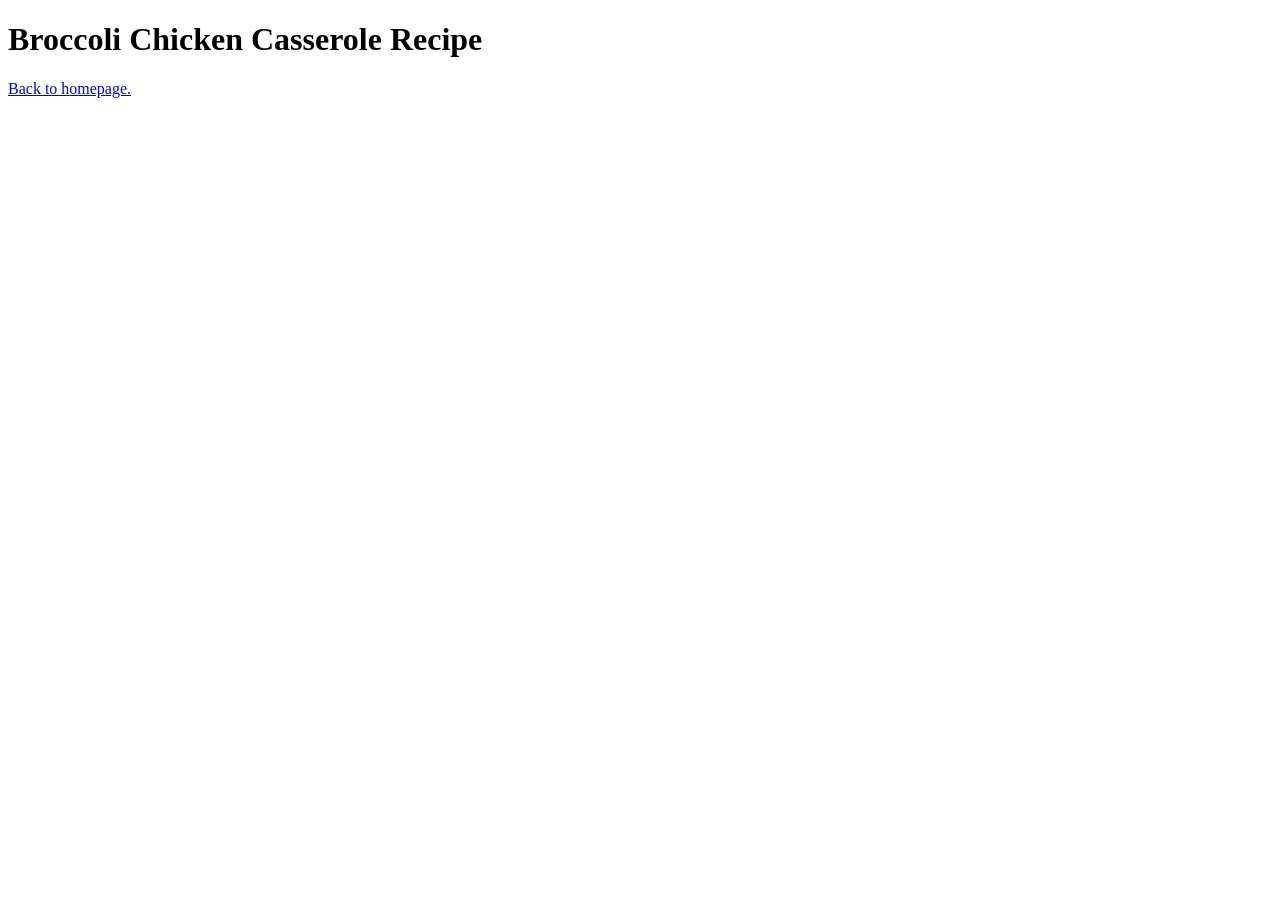
==== recipes/brocc-chick-cass.html @ ab745479 "Add recipe pages" ====
<!DOCTYPE html>
<html lang="en">
<head>
    <meta charset="UTF-8">
    <meta name="viewport" content="width=device-width, initial-scale=1.0">
    <title>Broccoli Chicken Casserole</title>
</head>
<body>
    <h1>Broccoli Chicken Casserole Recipe</h1>
    <p><a href="../index.html">Back to homepage.</a></p>
</body>
</html>
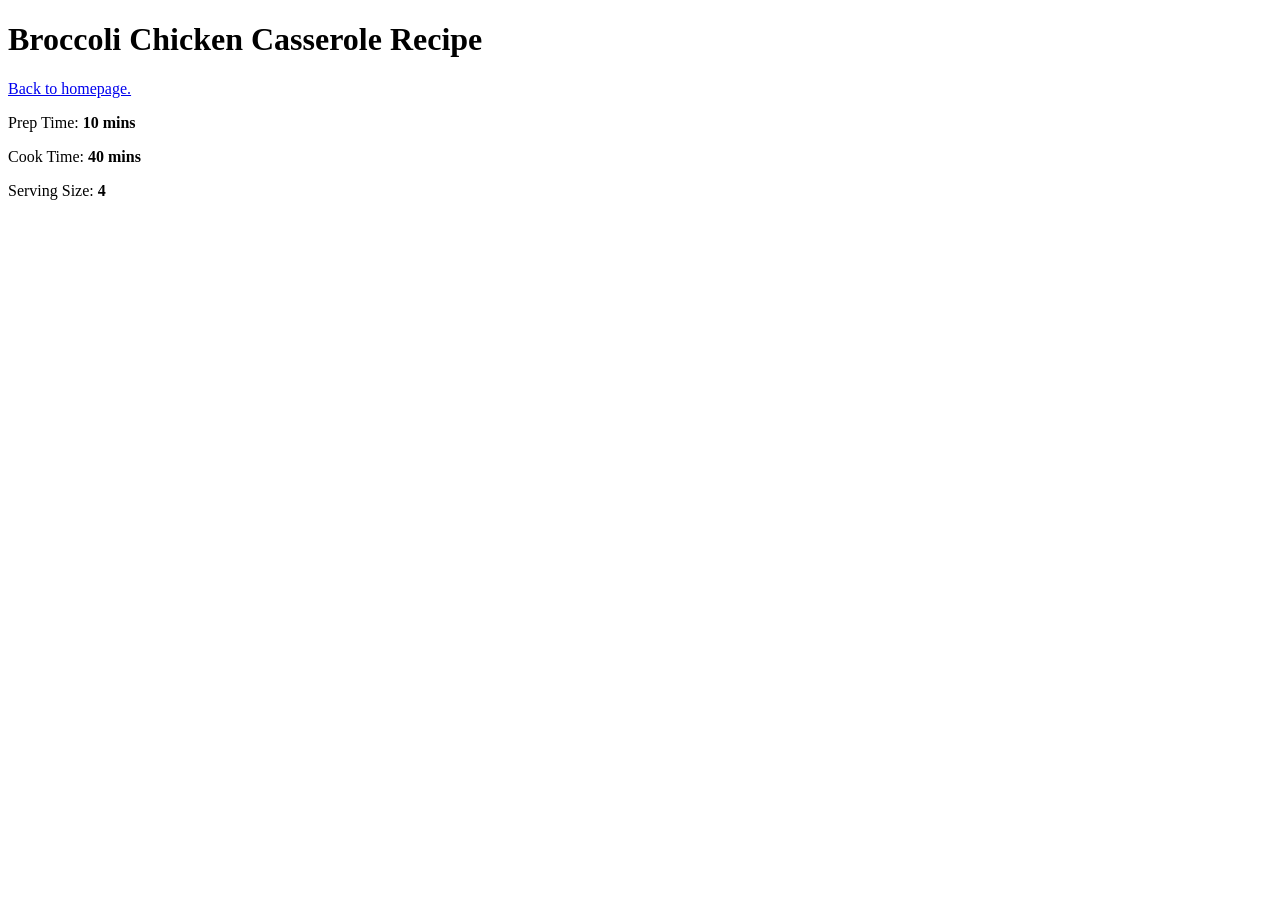
==== commit a0c982a2: "Add images for recipes" ====
--- a/recipes/brocc-chick-cass.html
+++ b/recipes/brocc-chick-cass.html
@@ -8,5 +8,8 @@
 <body>
     <h1>Broccoli Chicken Casserole Recipe</h1>
     <p><a href="../index.html">Back to homepage.</a></p>
+    <p>Prep Time: <strong>10 mins</strong></p>
+    <p>Cook Time: <strong>40 mins</strong></p>
+    <p>Serving Size: <strong>4</strong></p>
 </body>
 </html>
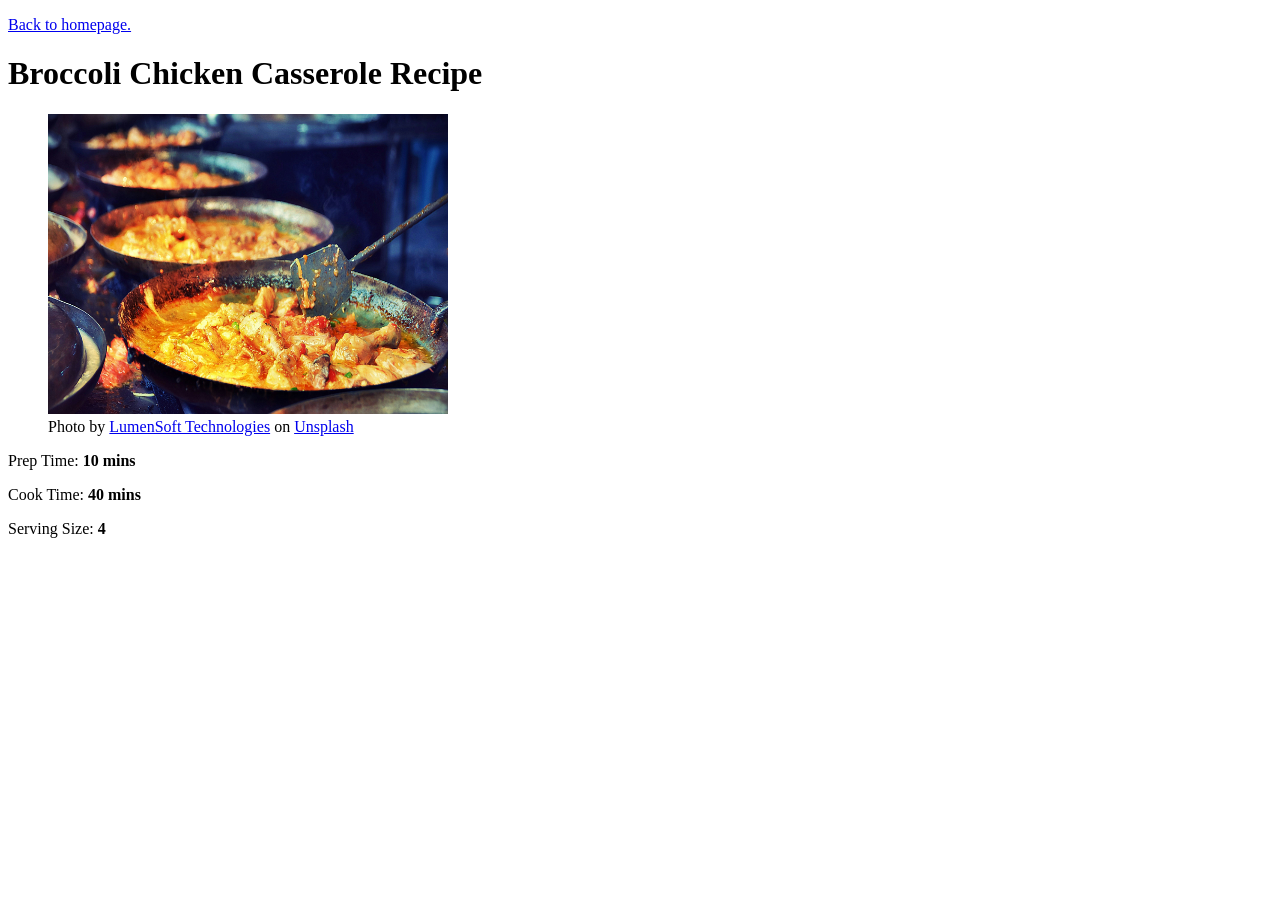
==== commit b5c942db: "Add images to recipe pages" ====
--- a/recipes/brocc-chick-cass.html
+++ b/recipes/brocc-chick-cass.html
@@ -6,8 +6,13 @@
     <title>Broccoli Chicken Casserole</title>
 </head>
 <body>
+    <p><a href="../index.html">Back to homepage.</a></p>
     <h1>Broccoli Chicken Casserole Recipe</h1>
-    <p><a href="../index.html">Back to homepage.</a></p>
+    <figure>
+        <img src="../images/brocc-chick-cass.jpg" alt="Broccoli Chicken Casserole" width="400" height="300">
+        <figcaption>Photo by <a href="https://unsplash.com/@candelarms?utm_source=unsplash&utm_medium=referral&utm_content=creditCopyText" target="_blank">LumenSoft Technologies</a> on <a href="https://unsplash.com/photos/cooking-pot-with-food-Qhxap8Qo_xo?utm_source=unsplash&utm_medium=referral&utm_content=creditCopyText" target="_blank">Unsplash</a>
+      </figcaption>
+    </figure>
     <p>Prep Time: <strong>10 mins</strong></p>
     <p>Cook Time: <strong>40 mins</strong></p>
     <p>Serving Size: <strong>4</strong></p>
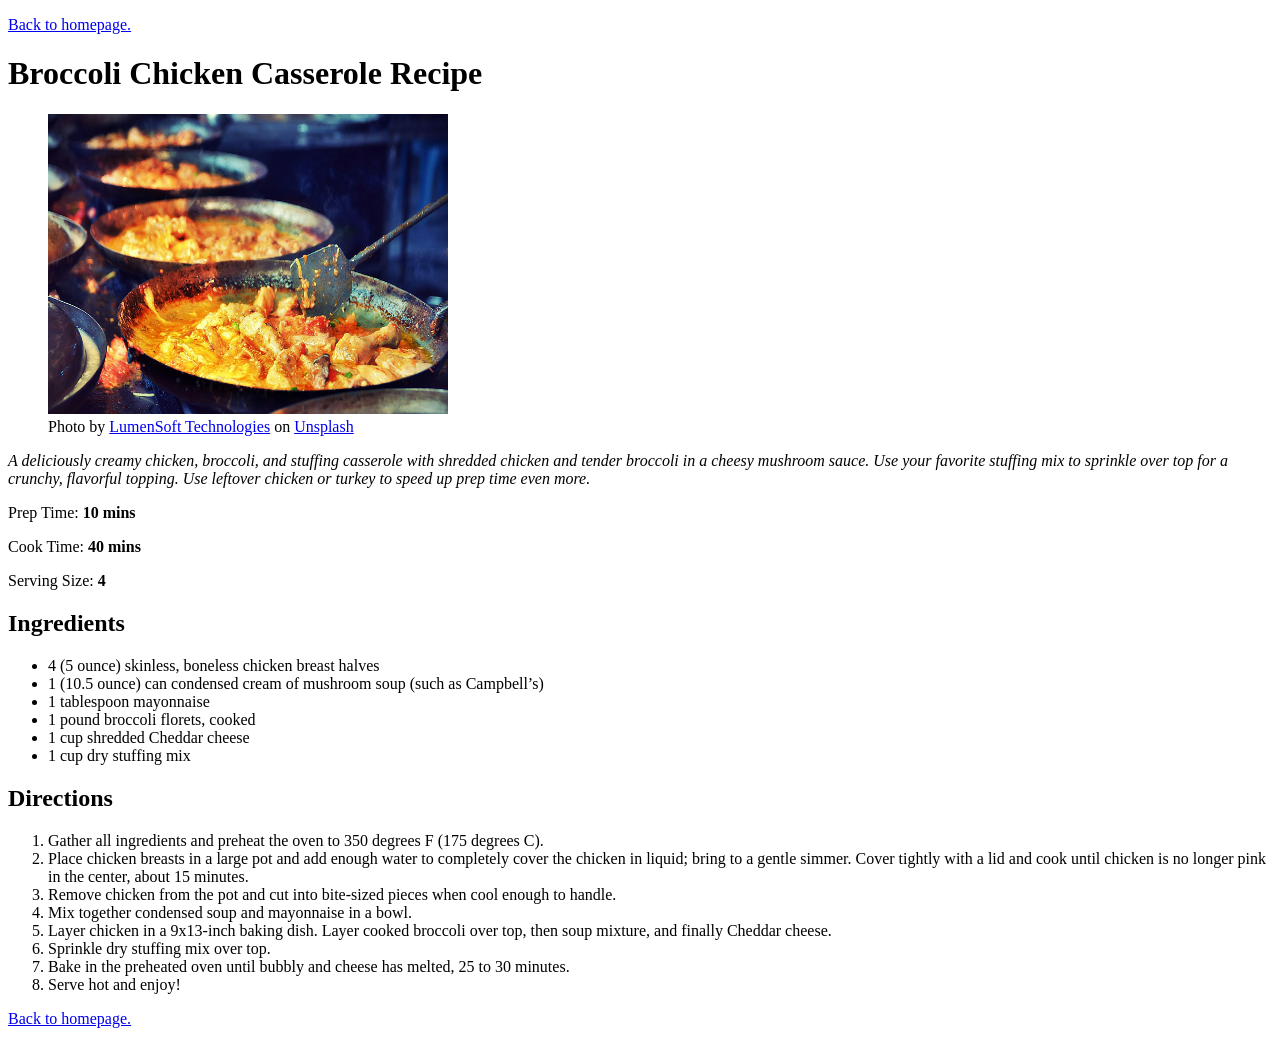
==== commit b5ef89f5: "Add recipe details" ====
--- a/recipes/brocc-chick-cass.html
+++ b/recipes/brocc-chick-cass.html
@@ -8,13 +8,36 @@
 <body>
     <p><a href="../index.html">Back to homepage.</a></p>
     <h1>Broccoli Chicken Casserole Recipe</h1>
-    <figure>
+      <figure>
         <img src="../images/brocc-chick-cass.jpg" alt="Broccoli Chicken Casserole" width="400" height="300">
         <figcaption>Photo by <a href="https://unsplash.com/@candelarms?utm_source=unsplash&utm_medium=referral&utm_content=creditCopyText" target="_blank">LumenSoft Technologies</a> on <a href="https://unsplash.com/photos/cooking-pot-with-food-Qhxap8Qo_xo?utm_source=unsplash&utm_medium=referral&utm_content=creditCopyText" target="_blank">Unsplash</a>
-      </figcaption>
-    </figure>
-    <p>Prep Time: <strong>10 mins</strong></p>
-    <p>Cook Time: <strong>40 mins</strong></p>
-    <p>Serving Size: <strong>4</strong></p>
+        </figcaption>
+      </figure>
+      <p><em>A deliciously creamy chicken, broccoli, and stuffing casserole with shredded chicken and tender broccoli in a cheesy mushroom sauce. Use your favorite stuffing mix to sprinkle over top for a crunchy, flavorful topping. Use leftover chicken or turkey to speed up prep time even more.</em></p>
+      <p>Prep Time: <strong>10 mins</strong></p>
+      <p>Cook Time: <strong>40 mins</strong></p>
+      <p>Serving Size: <strong>4</strong></p>
+    <h2>Ingredients</h2>
+      <ul>
+        <li>4 (5 ounce) skinless, boneless chicken breast halves</li>
+        <li>1 (10.5 ounce) can condensed cream of mushroom soup (such as Campbell’s)</li>
+        <li>1 tablespoon mayonnaise</li>
+        <li>1 pound broccoli florets, cooked</li>
+        <li>1 cup shredded Cheddar cheese</li>
+        <li>1 cup dry stuffing mix</li>
+      </ul>
+    <h2>Directions</h2>
+      <ol>
+        <li>Gather all ingredients and preheat the oven to 350 degrees F (175 degrees C).</li>
+        <li>Place chicken breasts in a large pot and add enough water to completely cover the chicken in liquid; bring to a gentle simmer. Cover tightly with a lid and cook until chicken is no longer pink in the center, about 15 minutes.</li>
+        <li>Remove chicken from the pot and cut into bite-sized pieces when cool enough to handle.</li>
+        <li>Mix together condensed soup and mayonnaise in a bowl.</li>
+        <li>Layer chicken in a 9x13-inch baking dish. Layer cooked broccoli over top, then soup mixture, and finally Cheddar cheese.</li>
+        <li>Sprinkle dry stuffing mix over top.</li>
+        <li>Bake in the preheated oven until bubbly and cheese has melted, 25 to 30 minutes.</li>
+        <li>Serve hot and enjoy!</li>
+      </ol>
+
+      <p><a href="../index.html">Back to homepage.</a></p>
 </body>
 </html>
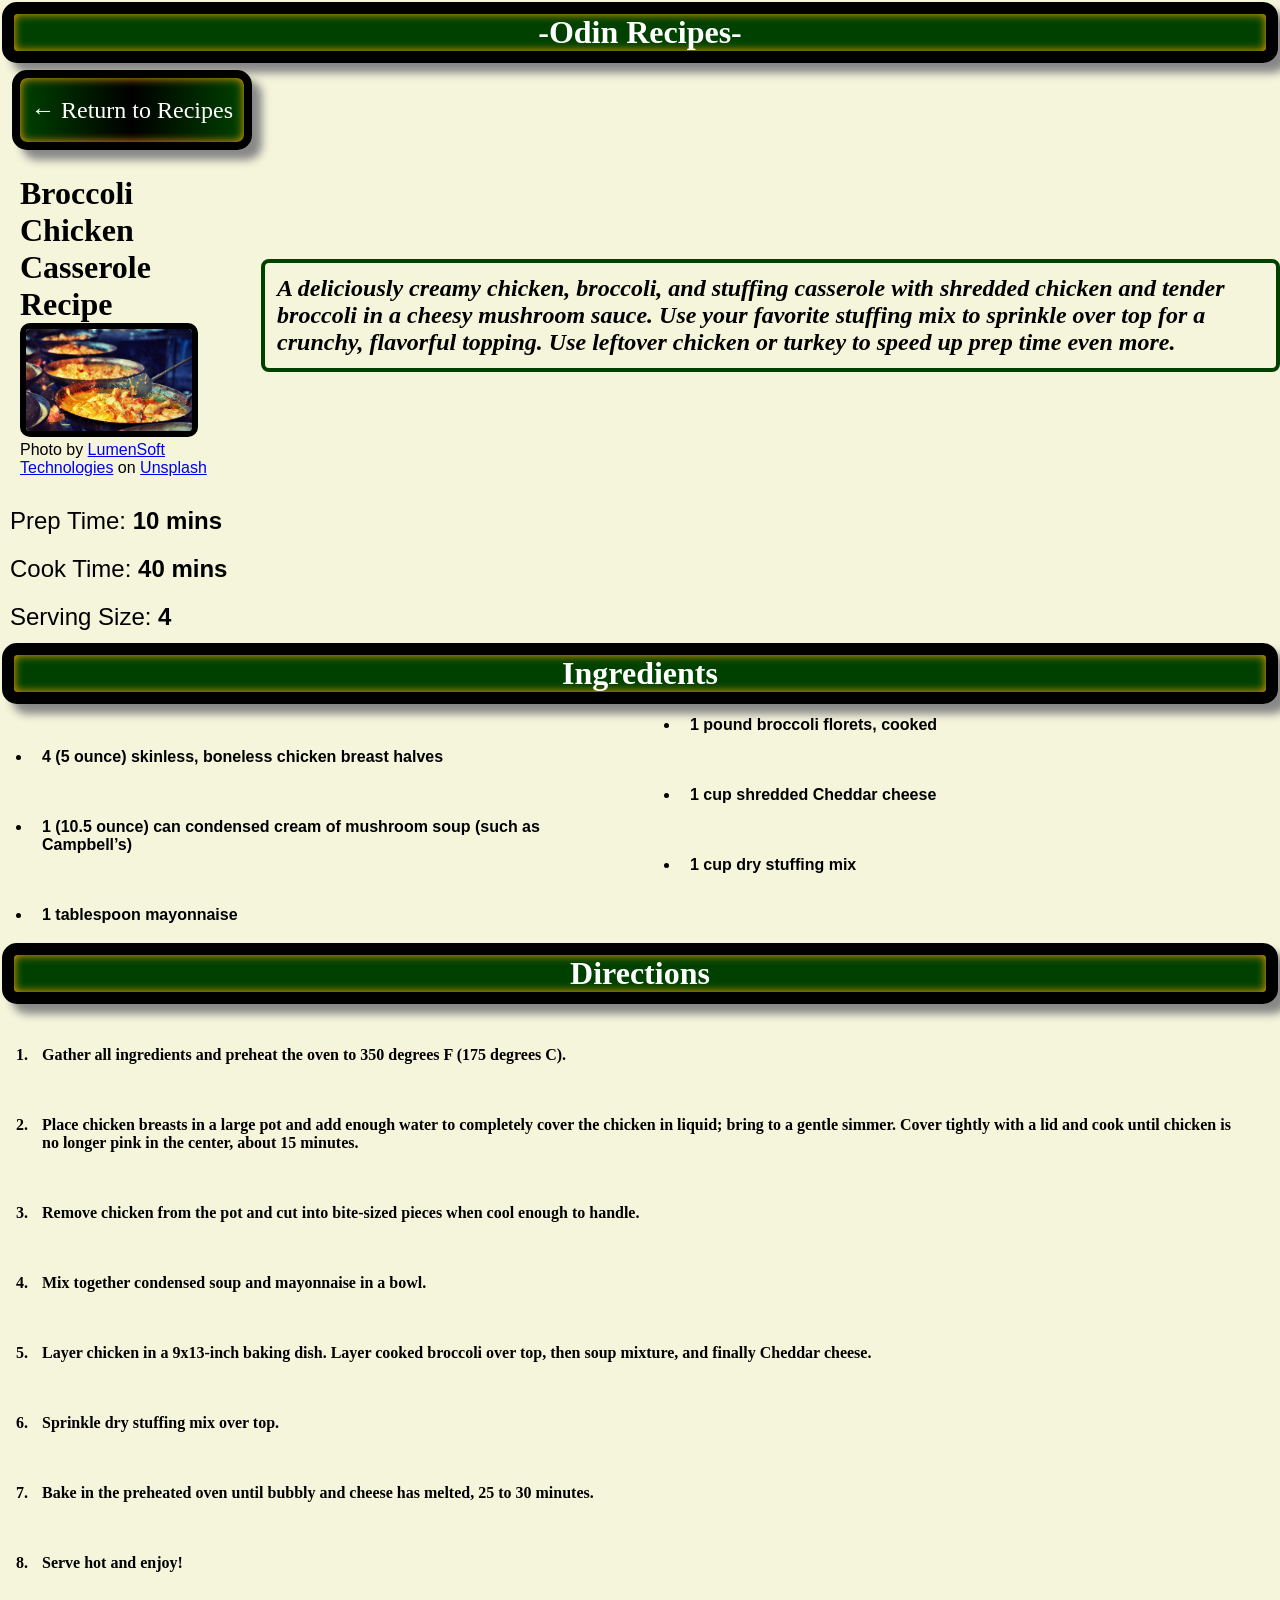
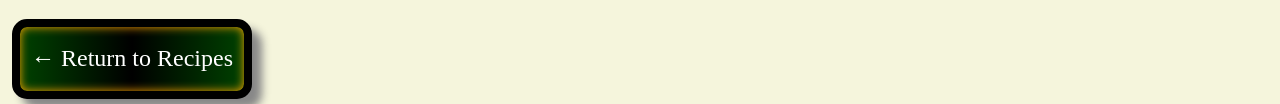
==== commit 83b8b2f5: "Finish styles on pages" ====
--- a/recipes/brocc-chick-cass.html
+++ b/recipes/brocc-chick-cass.html
@@ -4,20 +4,33 @@
     <meta charset="UTF-8">
     <meta name="viewport" content="width=device-width, initial-scale=1.0">
     <title>Broccoli Chicken Casserole</title>
+    <link rel="stylesheet" href="../styles.css">
 </head>
 <body>
-    <p><a href="../index.html">Back to homepage.</a></p>
-    <h1>Broccoli Chicken Casserole Recipe</h1>
+  <div class="title">
+    <h1>-Odin Recipes-</h1>
+  </div>
+    <p><a href="../index.html"><button class="bthp">← Return to Recipes</button></a></p>
+    <div class="container-one">
+      <div class="meatbox">
+    <h1 class="recipe-name">Broccoli Chicken Casserole Recipe</h1>
       <figure>
         <img src="../images/brocc-chick-cass.jpg" alt="Broccoli Chicken Casserole" width="400" height="300">
         <figcaption>Photo by <a href="https://unsplash.com/@candelarms?utm_source=unsplash&utm_medium=referral&utm_content=creditCopyText" target="_blank">LumenSoft Technologies</a> on <a href="https://unsplash.com/photos/cooking-pot-with-food-Qhxap8Qo_xo?utm_source=unsplash&utm_medium=referral&utm_content=creditCopyText" target="_blank">Unsplash</a>
         </figcaption>
       </figure>
-      <p><em>A deliciously creamy chicken, broccoli, and stuffing casserole with shredded chicken and tender broccoli in a cheesy mushroom sauce. Use your favorite stuffing mix to sprinkle over top for a crunchy, flavorful topping. Use leftover chicken or turkey to speed up prep time even more.</em></p>
+      </div>
+      <p class="descrip"><em>A deliciously creamy chicken, broccoli, and stuffing casserole with shredded chicken and tender broccoli in a cheesy mushroom sauce. Use your favorite stuffing mix to sprinkle over top for a crunchy, flavorful topping. Use leftover chicken or turkey to speed up prep time even more.</em></p>
+      </div>
+      <div class="details">
       <p>Prep Time: <strong>10 mins</strong></p>
       <p>Cook Time: <strong>40 mins</strong></p>
       <p>Serving Size: <strong>4</strong></p>
+      </div>
+      <div class="title">
     <h2>Ingredients</h2>
+      </div>
+      <div class="ingredients">
       <ul>
         <li>4 (5 ounce) skinless, boneless chicken breast halves</li>
         <li>1 (10.5 ounce) can condensed cream of mushroom soup (such as Campbell’s)</li>
@@ -26,7 +39,10 @@
         <li>1 cup shredded Cheddar cheese</li>
         <li>1 cup dry stuffing mix</li>
       </ul>
+      </div>
+      <div class="title">
     <h2>Directions</h2>
+      </div>
       <ol>
         <li>Gather all ingredients and preheat the oven to 350 degrees F (175 degrees C).</li>
         <li>Place chicken breasts in a large pot and add enough water to completely cover the chicken in liquid; bring to a gentle simmer. Cover tightly with a lid and cook until chicken is no longer pink in the center, about 15 minutes.</li>
@@ -38,6 +54,6 @@
         <li>Serve hot and enjoy!</li>
       </ol>
 
-      <p><a href="../index.html">Back to homepage.</a></p>
+      <p><a href="../index.html"><button class="bthp">← Return to Recipes</button></a></p>
 </body>
 </html>
--- a/styles.css
+++ b/styles.css
@@ -0,0 +1,234 @@
+* {
+    margin: 0px;
+    padding: 0px;
+}
+
+
+div{
+    box-sizing: border-box;
+    font-family: Arial, Helvetica, sans-serif ;
+}
+
+
+body {
+    background-color: beige;
+}
+
+h1{
+    font-family: 'Papyrus', fantasy;
+    font-size: 200%;
+    color: white;
+}
+
+h2{
+   font-family: 'Papyrus', fantasy;
+    font-size: 200%;
+    color: white; 
+}
+
+p {
+    font-size: 100%;
+}
+
+li {
+    padding: 10px;
+    font-weight: bold;
+    margin: 32px;
+    display: inline-flexbox;
+}
+
+.bthp {
+    margin: 5px;
+    width: 240px;
+    height: 80px;
+    margin-left: 12px;
+    border: 8px solid black;
+    border-radius: 15px;
+    background-image: linear-gradient(90deg, rgb(0, 65, 0) 0%, rgb(0,0, 0) 50%, rgb(0,65,0) 100%);
+    color: white;
+    font-size: 150%;
+    font-family: 'Papyrus', fantasy;
+    transition: transform 0.3s ease-in-out;
+    box-shadow: 10px 10px 8px #888888, inset 0 0 10px #f8a100 ;
+}
+
+.bthp:hover{
+    cursor: pointer;
+    transform: scale(1.1);
+}
+
+.title{
+    text-align: center;
+    border: 12px solid black;
+    border-radius: 15px;
+    margin: 2px;
+    background-color: rgb(0,65,0);
+    box-shadow: 10px 10px 8px #888888, inset 0 0 10px #f8a100 ;
+    
+    
+}
+
+.recipe-name{
+    color: black;
+}
+
+.ingredients{
+    column-count: 2; /* or column-count: 2; */
+  -webkit-columns: 2; /* for Safari */
+  -moz-columns: 2; /* for Firefox */
+}
+ 
+.ingredient-one{
+    
+    margin: 12px;
+}
+
+.ingredient-two{
+    
+    margin: 12px;
+}
+
+
+.container-one {
+    display: flex;
+}
+
+.container-two {
+    display: flex;
+}
+
+ .details p{
+    font-size: 150%;
+    padding: 10px;
+}
+
+.meatbox {
+    border: none ;
+    margin: 12px;
+    border-radius: 15px;
+    padding: 8px;
+    width: 50% ;
+    height: 25%;
+}
+
+.meatbox button{
+    padding-top: 38px;
+    padding-bottom: 38px;
+    height: auto;
+    width: 100%;
+    border: 12px solid black;
+    border-radius: 15px;
+    background-color: rgb(0, 65, 0);
+    color: white;
+    box-shadow: inset 0 0 10px #f8a100 ;
+    transition: transform 0.3s ease-in-out;
+}
+
+.meatbox button:hover{
+    cursor: pointer;
+    transform: scale(1.05);
+}
+
+.potatobox{
+    border: 12px solid black; 
+    margin: 12px;
+    border-radius: 15px;
+    padding: 8px;
+    width: 50% ;
+    height: 25%;
+    box-shadow: 10px 10px 8px #888888;
+    background-color: rgb(0, 65, 0);
+    box-shadow: inset 0 0 10px #f8a100 ; 
+}
+
+.potatobox button {
+    padding-top: 38px ;
+    padding-bottom: 38px ;
+    height: auto;
+    width: 100%;
+    border: 12px solid black;
+    border-radius: 15px;
+    background-color: rgb(0, 65, 0);
+    color: white;
+    box-shadow: inset 0 0 10px #f8a100 ;
+}
+
+.cakebox{
+    border: 12px solid black;
+    margin: 12px;
+    border-radius: 15px;
+    padding: 8px;
+    width: 50% ;
+    height: 25%;
+    box-shadow: 10px 10px 8px #888888;
+    background-color: rgb(0, 65, 0);
+    box-shadow: inset 0 0 10px #f8a100 ;
+}
+
+.cakebox button{
+    padding-top: 38px ;
+    padding-bottom: 38px ;
+    height: auto;
+    width: 100%;
+    border: 12px solid black;
+    border-radius: 15px;
+    background-color: rgb(0, 65, 0);
+    color: white;
+    box-shadow: inset 0 0 10px #f8a100 ;
+}
+
+.broccbox {
+    border: 12px solid black ;
+    margin: 12px;
+    border-radius: 15px;
+    padding: 8px;
+    width: 50% ;
+    height: 25%;
+    box-shadow: 10px 10px 8px #888888;
+    background-color: rgb(0, 65, 0);
+    box-shadow: inset 0 0 10px #f8a100 ;
+}
+
+.broccbox button{
+    padding-top: 38px ;
+    padding-bottom: 38px ;
+    height: auto;
+    width: 100%;
+    border: 12px solid black;
+    border-radius: 15px;
+    background-color: rgb(0, 65, 0);
+    color: white;
+    box-shadow: inset 0 0 10px #f8a100 ;
+}
+
+
+
+img {
+    border-radius: 10px;
+    padding: 0px;
+    width: 75% ;
+    height: auto ;
+    border: 6px solid black;
+    
+}
+
+figcaption {
+    color: black;
+}
+
+.descrip {
+    font-size: 150%;
+    font-family: 'Papyrus', fantasy;
+    margin-top: 104px;
+    font-weight: bolder;
+    border: 4px solid rgb(0,65,0);
+    border-radius: 8px;
+    width:max-content;
+    height: 50%;
+    padding: 12px;
+}
+
+
+
+
+
